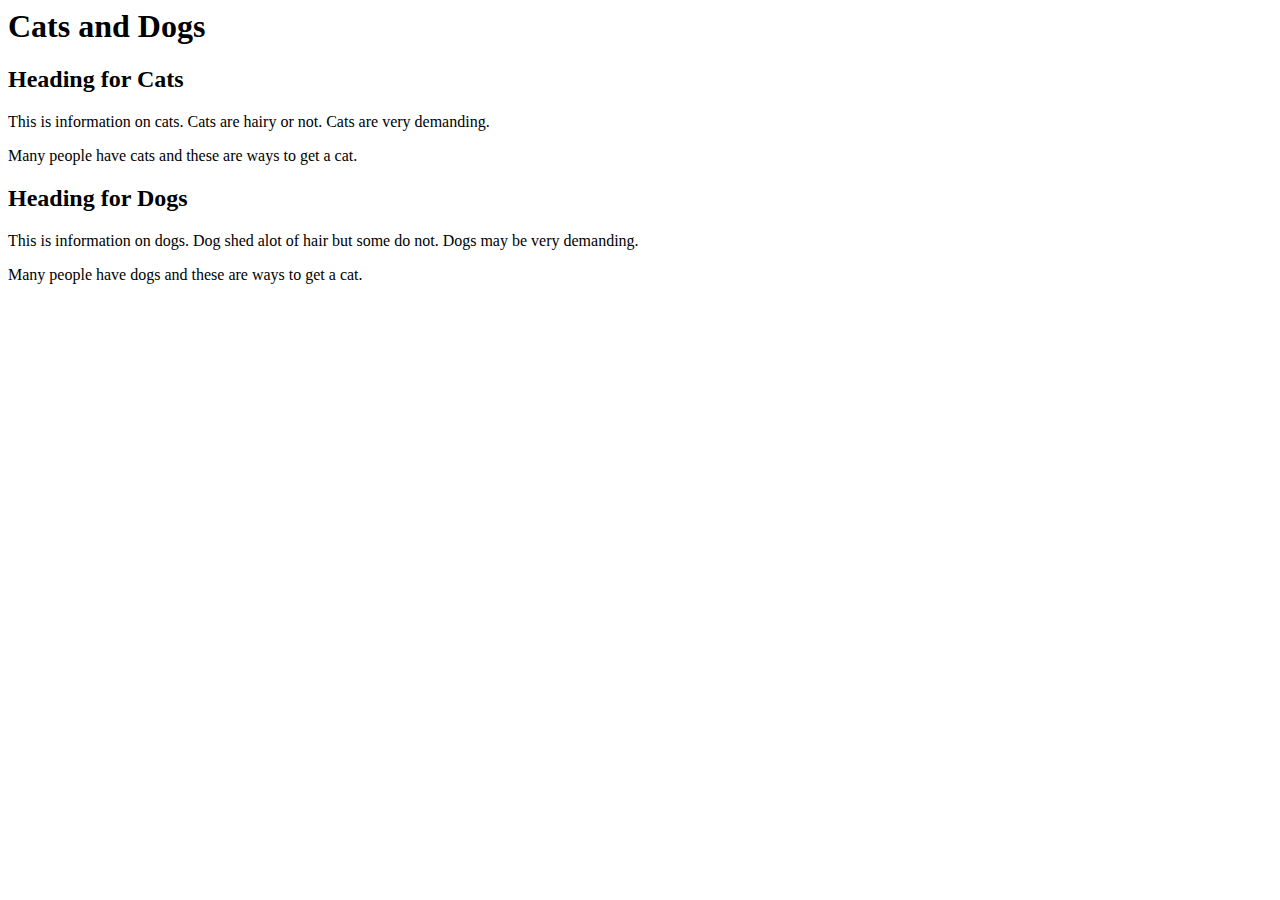
==== html_exercises/demo1.html @ c7529937 "Create demo1.html" ====
<html>
<head>
    <title>HTML Document Structure</title>
</head>

<body>

<main>
<h1> Cats and Dogs</h1>
<section>
    <h2>Heading for Cats</h1>
        <p>This is information on cats. Cats are hairy or not. Cats are very demanding.</p>
        <p> Many people have cats and these are ways to get a cat.</p>

</section>

<section>
    <h2>Heading for Dogs</h2>
        <p>This is information on dogs. Dog shed alot of hair but some do not. Dogs may be very demanding.</p>
        <p> Many people have dogs and these are ways to get a cat.</p>
</section>

</main>
</body>














</html>
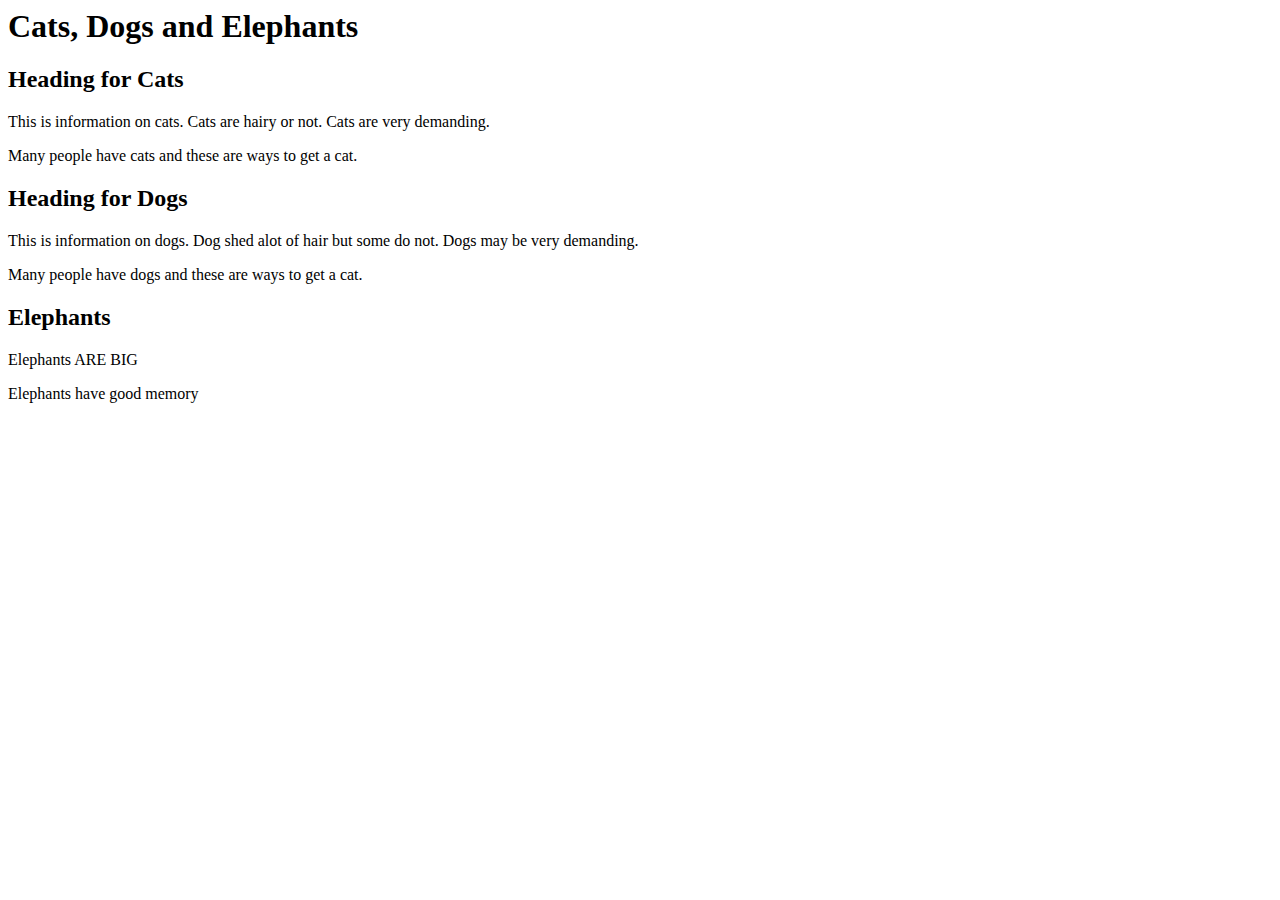
==== commit b486b726: "Added Elephants" ====
--- a/html_exercises/demo1.html
+++ b/html_exercises/demo1.html
@@ -6,7 +6,7 @@
 <body>
 
 <main>
-<h1> Cats and Dogs</h1>
+<h1> Cats, Dogs and Elephants</h1>
 <section>
     <h2>Heading for Cats</h1>
         <p>This is information on cats. Cats are hairy or not. Cats are very demanding.</p>
@@ -18,6 +18,12 @@
     <h2>Heading for Dogs</h2>
         <p>This is information on dogs. Dog shed alot of hair but some do not. Dogs may be very demanding.</p>
         <p> Many people have dogs and these are ways to get a cat.</p>
+</section>
+
+<section>
+    <h2>Elephants</h2>
+        <p> Elephants ARE BIG</p>
+        <p> Elephants have good memory</p>
 </section>
 
 </main>
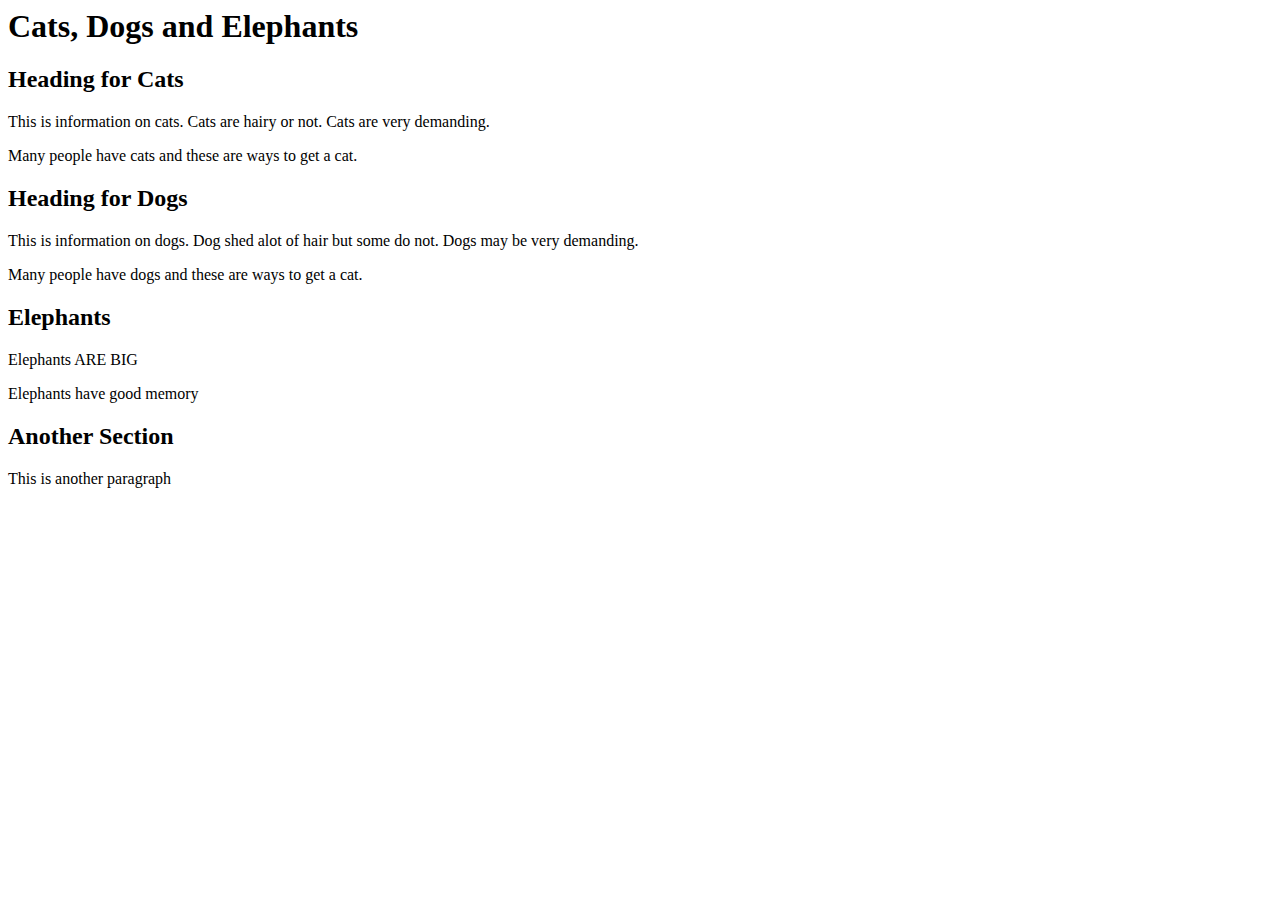
==== commit 4f425603: "Added something" ====
--- a/html_exercises/demo1.html
+++ b/html_exercises/demo1.html
@@ -26,6 +26,11 @@
         <p> Elephants have good memory</p>
 </section>
 
+<section>
+    <h2>Another Section</h2>
+    <p>This is another paragraph</p>
+</section>
+
 </main>
 </body>
 
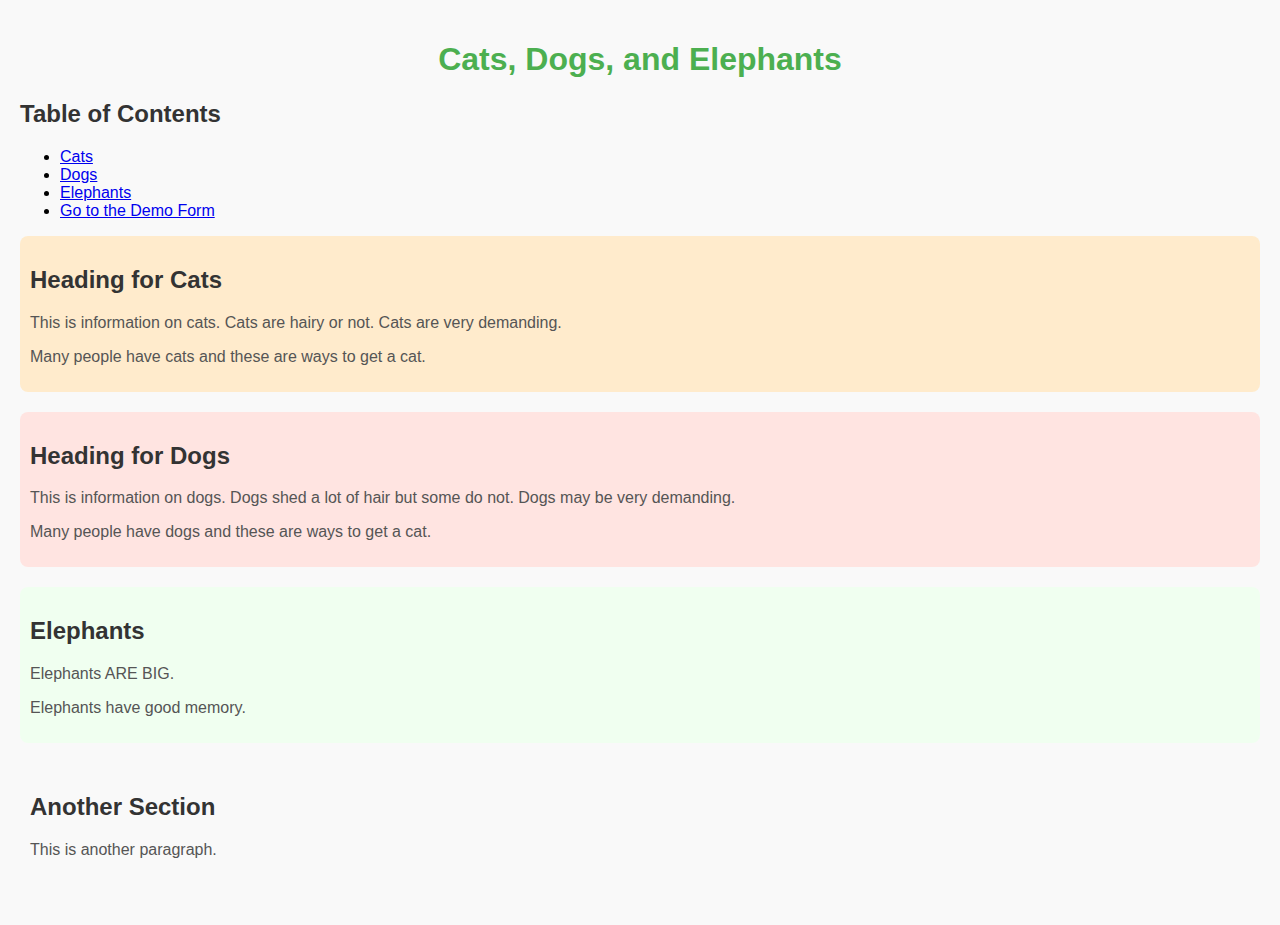
==== commit ff2d3b1e: "added forms" ====
--- a/html_exercises/demo1.html
+++ b/html_exercises/demo1.html
@@ -1,50 +1,66 @@
-<html>
-<head>
-    <title>HTML Document Structure</title>
-</head>
-
-<body>
-
-<main>
-<h1> Cats, Dogs and Elephants</h1>
-<section>
-    <h2>Heading for Cats</h1>
-        <p>This is information on cats. Cats are hairy or not. Cats are very demanding.</p>
-        <p> Many people have cats and these are ways to get a cat.</p>
-
-</section>
-
-<section>
-    <h2>Heading for Dogs</h2>
-        <p>This is information on dogs. Dog shed alot of hair but some do not. Dogs may be very demanding.</p>
-        <p> Many people have dogs and these are ways to get a cat.</p>
-</section>
-
-<section>
-    <h2>Elephants</h2>
-        <p> Elephants ARE BIG</p>
-        <p> Elephants have good memory</p>
-</section>
-
-<section>
-    <h2>Another Section</h2>
-    <p>This is another paragraph</p>
-</section>
-
-</main>
-</body>
-
-
-
-
-
-
-
-
-
-
-
-
-
-
+<!DOCTYPE html>
+<html>
+<head>
+    <title>HTML Document Structure</title>
+    <link rel="stylesheet" href="style.css">
+</head>
+
+<body>
+
+<main>
+    <h1>Cats, Dogs, and Elephants</h1>
+
+    <!-- Table of Contents -->
+    <nav>
+        <h2>Table of Contents</h2>
+        <ul>
+            <li><a href="#cats">Cats</a></li>
+            <li><a href="#dogs">Dogs</a></li>
+            <li><a href="#elephants">Elephants</a></li>
+            <li><a href="form.html">Go to the Demo Form</a></li>
+        </ul>
+    </nav>
+
+    <section id="cats">
+        <h2>Heading for Cats</h2>
+        <p>This is information on cats. Cats are hairy or not. Cats are very demanding.</p>
+        <p>Many people have cats and these are ways to get a cat.</p>
+    </section>
+
+    <section id="dogs">
+        <h2>Heading for Dogs</h2>
+        <p>This is information on dogs. Dogs shed a lot of hair but some do not. Dogs may be very demanding.</p>
+        <p>Many people have dogs and these are ways to get a cat.</p>
+    </section>
+
+    <section id="elephants">
+        <h2>Elephants</h2>
+        <p>Elephants ARE BIG.</p>
+        <p>Elephants have good memory.</p>
+    </section>
+
+    <section>
+        <h2>Another Section</h2>
+        <p>This is another paragraph.</p>
+    </section>
+
+</main>
+
+</body>
+</html>
+
+
+
+
+
+
+
+
+
+
+
+
+
+
+
 </html>--- a/html_exercises/style.css
+++ b/html_exercises/style.css
@@ -0,0 +1,45 @@
+body {
+    background-color: #f9f9f9;
+    font-family: Arial, sans-serif;
+    margin: 0;
+    padding: 0;
+}
+
+main {
+    padding: 20px;
+}
+
+h1 {
+    text-align: center;
+    color: #4CAF50;
+}
+
+section {
+    margin-bottom: 20px;
+    padding: 10px;
+    border-radius: 8px;
+}
+
+section:nth-child(2) {
+    background-color: #e7f3fe;
+}
+
+section:nth-child(3) {
+    background-color: #ffebcc;
+}
+
+section:nth-child(4) {
+    background-color: #ffe4e1;
+}
+
+section:nth-child(5) {
+    background-color: #f0fff0;
+}
+
+h2 {
+    color: #333;
+}
+
+p {
+    color: #555;
+}
